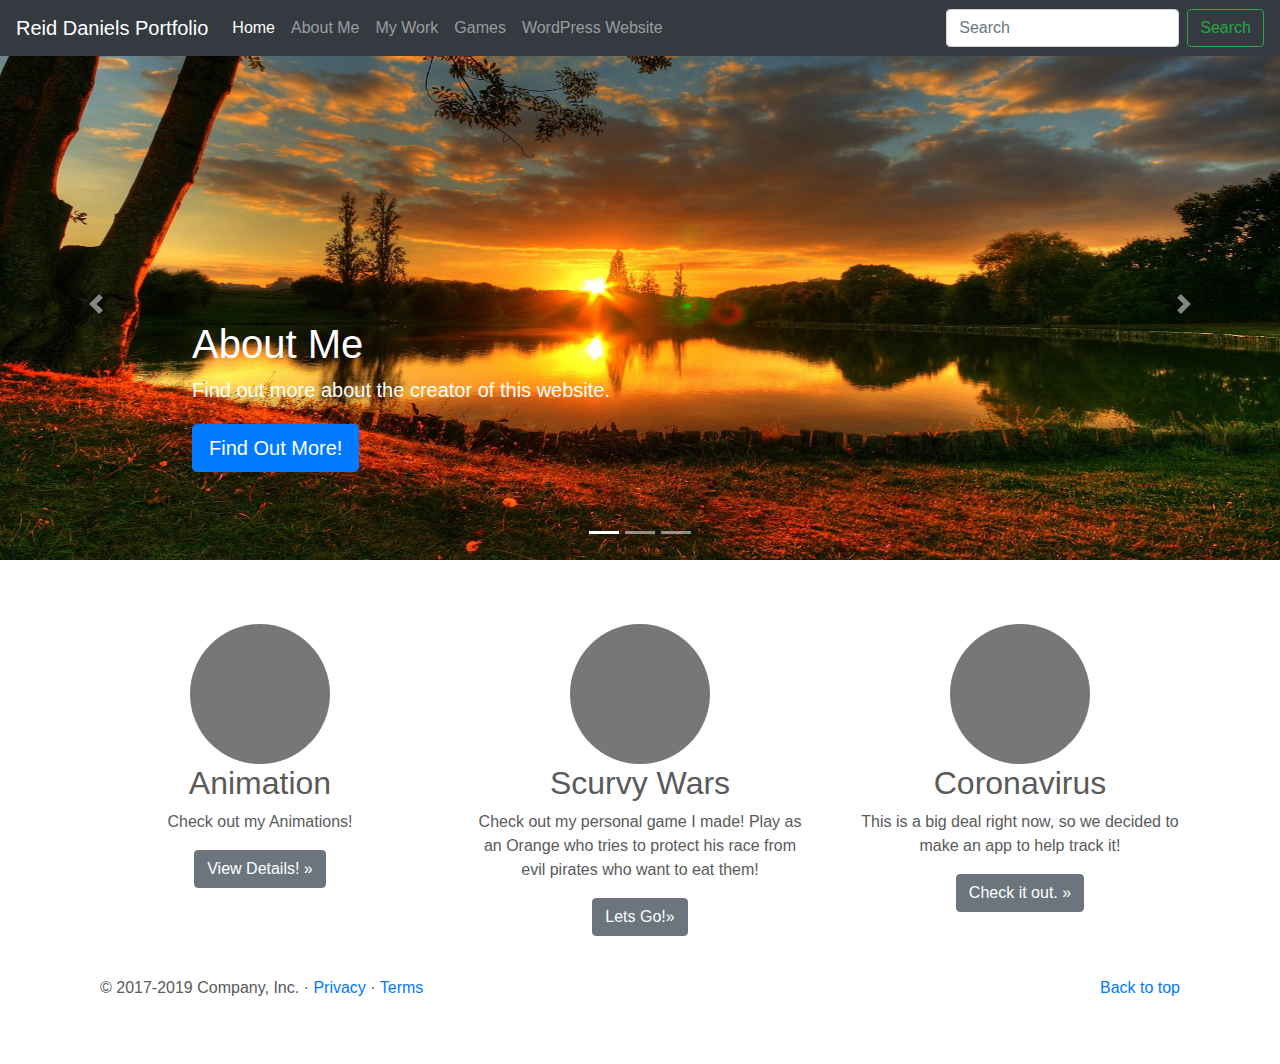
==== index.html @ 0f3f3d0d "Website" ====
<!doctype html>
<html lang="en">
  <head>
    <!-- Required meta tags -->
    <meta charset="utf-8">
    <meta name="viewport" content="width=device-width, initial-scale=1, shrink-to-fit=no">
	  <meta name="description" content="Portfolio Website for GIMM 300">
    <meta name="author" content="Reid Daniels">
	  <!--<link rel="icon" href="">-->

    <!-- Bootstrap CSS -->
    <link rel="stylesheet" href="https://stackpath.bootstrapcdn.com/bootstrap/4.4.1/css/bootstrap.min.css" integrity="sha384-Vkoo8x4CGsO3+Hhxv8T/Q5PaXtkKtu6ug5TOeNV6gBiFeWPGFN9MuhOf23Q9Ifjh" crossorigin="anonymous">

  <link href="css/carousel.css" rel="stylesheet">
  <title>Portfolio Website</title>
  </head>
	
  <body>
    <header>
  <nav class="navbar navbar-expand-md navbar-dark fixed-top bg-dark">
    <a class="navbar-brand" href="#">Reid Daniels Portfolio</a>
    <button class="navbar-toggler" type="button" data-toggle="collapse" data-target="#navbarCollapse" aria-controls="navbarCollapse" aria-expanded="false" aria-label="Toggle navigation">
      <span class="navbar-toggler-icon"></span>
    </button>
    <div class="collapse navbar-collapse" id="navbarCollapse">
      <ul class="navbar-nav mr-auto">
        <li class="nav-item active">
          <a class="nav-link" href="index.html">Home <span class="sr-only">(current)</span></a>
        </li>
        <li class="nav-item">
          <a class="nav-link" href="about.html">About Me</a>
        </li>
        <li class="nav-item">
          <a class="nav-link " href="MyWork.html" >My Work</a>
        </li>
		  <li class="nav-item">
          <a class="nav-link " href="Games.html" >Games</a>
        </li>
		  <li class="nav-item">
          <a class="nav-link " href="http://100.24.35.136/index.php/home/" >WordPress Website</a>
        </li>
      </ul>
      <form class="form-inline mt-2 mt-md-0">
        <input class="form-control mr-sm-2" type="text" placeholder="Search" aria-label="Search">
        <button class="btn btn-outline-success my-2 my-sm-0" type="submit">Search</button>
      </form>
    </div>
  </nav>
</header>

<main role="main">

  <div id="myCarousel" class="carousel slide" data-ride="carousel">
    <ol class="carousel-indicators">
      <li data-target="#myCarousel" data-slide-to="0" class="active"></li>
      <li data-target="#myCarousel" data-slide-to="1"></li>
      <li data-target="#myCarousel" data-slide-to="2"></li>
    </ol>
    <div class="carousel-inner">
      <div class="carousel-item active">
        <svg class="bd-placeholder-img" width="100%" height="100%" xmlns="http://www.w3.org/2000/svg" preserveAspectRatio="xMidYMid slice" focusable="false" role="img"><rect width="100%" height="100%" fill="#777"/></svg>
		  <img class="first-slide" src="images/nature.jpg"> 
        <div class="container">
          <div class="carousel-caption text-left">
            <h1>About Me</h1>
            <p>Find out more about the creator of this website.</p>
            <p><a class="btn btn-lg btn-primary" href="about.html" role="button">Find Out More!</a></p>
          </div>
        </div>
      </div>
      <div class="carousel-item">
        <svg class="bd-placeholder-img" width="100%" height="100%" xmlns="http://www.w3.org/2000/svg" preserveAspectRatio="xMidYMid slice" focusable="false" role="img"><rect width="100%" height="100%" fill="#777"/></svg>
		  <img src="images/scurvy.png">
        <div class="container">
          <div class="carousel-caption">
            <h1>My Work</h1>
            <p>Look at other projects I have done over the years.</p>
            <p><a class="btn btn-lg btn-primary" href="#" role="button">Learn more</a></p>
          </div>
        </div>
      </div>
      <div class="carousel-item">
        <svg class="bd-placeholder-img" width="100%" height="100%" xmlns="http://www.w3.org/2000/svg" preserveAspectRatio="xMidYMid slice" focusable="false" role="img"><rect width="100%" height="100%" fill="#777"/></svg>
		  <img src="images/">
        <div class="container">
          <div class="carousel-caption text-right">
            <h1>Games</h1>
            <p>Check out some of the bigger projects I have been a part of.</p>
            <p><a class="btn btn-lg btn-primary" href="#" role="button">Browse</a></p>
          </div>
        </div>
      </div>
    </div>
    <a class="carousel-control-prev" href="#myCarousel" role="button" data-slide="prev">
      <span class="carousel-control-prev-icon" aria-hidden="true"></span>
      <span class="sr-only">Previous</span>
    </a>
    <a class="carousel-control-next" href="#myCarousel" role="button" data-slide="next">
      <span class="carousel-control-next-icon" aria-hidden="true"></span>
      <span class="sr-only">Next</span>
    </a>
  </div>


  <!-- Marketing messaging and featurettes
  ================================================== -->
  <!-- Wrap the rest of the page in another container to center all the content. -->

  <div class="container marketing">

    <!-- Three columns of text below the carousel -->
    <div class="row">
      <div class="col-lg-4">
        <svg class="bd-placeholder-img rounded-circle" width="140" height="140" xmlns="http://www.w3.org/2000/svg" preserveAspectRatio="xMidYMid slice" focusable="false" role="img" aria-label="Placeholder: 140x140"><title>Placeholder</title><rect width="100%" height="100%" fill="#777"/><text x="50%" y="50%" fill="#777" dy=".3em">140x140</text></svg>
        <h2>Animation</h2>
        <p>Check out my Animations!</p>
        <p><a class="btn btn-secondary" href="#" role="button">View Details! &raquo;</a></p>
      </div><!-- /.col-lg-4 -->
      <div class="col-lg-4">
        <svg class="bd-placeholder-img rounded-circle" width="140" height="140" xmlns="http://www.w3.org/2000/svg" preserveAspectRatio="xMidYMid slice" focusable="false" role="img" aria-label="Placeholder: 140x140"><title>Placeholder</title><rect width="100%" height="100%" fill="#777"/><text x="50%" y="50%" fill="#777" dy=".3em">140x140</text></svg>
        <h2>Scurvy Wars</h2>
        <p>Check out my personal game I made! Play as an Orange who tries to protect his race from evil pirates who want to eat them!</p>
        <p><a class="btn btn-secondary" href="#" role="button">Lets Go!&raquo;</a></p>
      </div><!-- /.col-lg-4 -->
      <div class="col-lg-4">
        <svg class="bd-placeholder-img rounded-circle" width="140" height="140" xmlns="http://www.w3.org/2000/svg" preserveAspectRatio="xMidYMid slice" focusable="false" role="img" aria-label="Placeholder: 140x140" ><title>Placeholder</title><rect width="100%" height="100%" fill="#777" img="images/corona.jpg"/><text x="50%" y="50%" fill="#777" dy=".3em">140x140</text></svg>
        <h2>Coronavirus</h2>
        <p>This is a big deal right now, so we decided to make an app to help track it!</p>
        <p><a class="btn btn-secondary" href="#" role="button">Check it out. &raquo;</a></p>
      </div><!-- /.col-lg-4 -->
    </div><!-- /.row -->


   

  <!-- FOOTER -->
  <footer class="container">
    <p class="float-right"><a href="#">Back to top</a></p>
    <p>&copy; 2017-2019 Company, Inc. &middot; <a href="#">Privacy</a> &middot; <a href="#">Terms</a></p>
  </footer>

    <!-- Optional JavaScript -->
    <!-- jQuery first, then Popper.js, then Bootstrap JS -->
    <script src="https://code.jquery.com/jquery-3.4.1.slim.min.js" integrity="sha384-J6qa4849blE2+poT4WnyKhv5vZF5SrPo0iEjwBvKU7imGFAV0wwj1yYfoRSJoZ+n" crossorigin="anonymous"></script>
    <script src="https://cdn.jsdelivr.net/npm/popper.js@1.16.0/dist/umd/popper.min.js" integrity="sha384-Q6E9RHvbIyZFJoft+2mJbHaEWldlvI9IOYy5n3zV9zzTtmI3UksdQRVvoxMfooAo" crossorigin="anonymous"></script>
    <script src="https://stackpath.bootstrapcdn.com/bootstrap/4.4.1/js/bootstrap.min.js" integrity="sha384-wfSDF2E50Y2D1uUdj0O3uMBJnjuUD4Ih7YwaYd1iqfktj0Uod8GCExl3Og8ifwB6" crossorigin="anonymous"></script>
  </body>
</html>
---- css/carousel.css ----
/* GLOBAL STYLES
-------------------------------------------------- */
/* Padding below the footer and lighter body text */

body {
  padding-top: 3rem;
  padding-bottom: 3rem;
  color: #5a5a5a;
}


/* CUSTOMIZE THE CAROUSEL
-------------------------------------------------- */

/* Carousel base class */
.carousel {
  margin-bottom: 4rem;
}
/* Since positioning the image, we need to help out the caption */
.carousel-caption {
  bottom: 3rem;
  z-index: 10;
}

/* Declare heights because of positioning of img element */
.carousel-item {
  height: 32rem;
}
.carousel-item > img {
  position: absolute;
  top: 0;
  left: 0;
  min-width: 100%;
  height: 32rem;
}


/* MARKETING CONTENT
-------------------------------------------------- */

/* Center align the text within the three columns below the carousel */
.marketing .col-lg-4 {
  margin-bottom: 1.5rem;
  text-align: center;
}
.marketing h2 {
  font-weight: 400;
}
.marketing .col-lg-4 p {
  margin-right: .75rem;
  margin-left: .75rem;
}


/* Featurettes
------------------------- */

.featurette-divider {
  margin: 5rem 0; /* Space out the Bootstrap <hr> more */
}

/* Thin out the marketing headings */
.featurette-heading {
  font-weight: 300;
  line-height: 1;
  letter-spacing: -.05rem;
}


/* RESPONSIVE CSS
-------------------------------------------------- */

@media (min-width: 40em) {
  /* Bump up size of carousel content */
  .carousel-caption p {
    margin-bottom: 1.25rem;
    font-size: 1.25rem;
    line-height: 1.4;
  }

  .featurette-heading {
    font-size: 50px;
  }
}

@media (min-width: 62em) {
  .featurette-heading {
    margin-top: 7rem;
  }
}
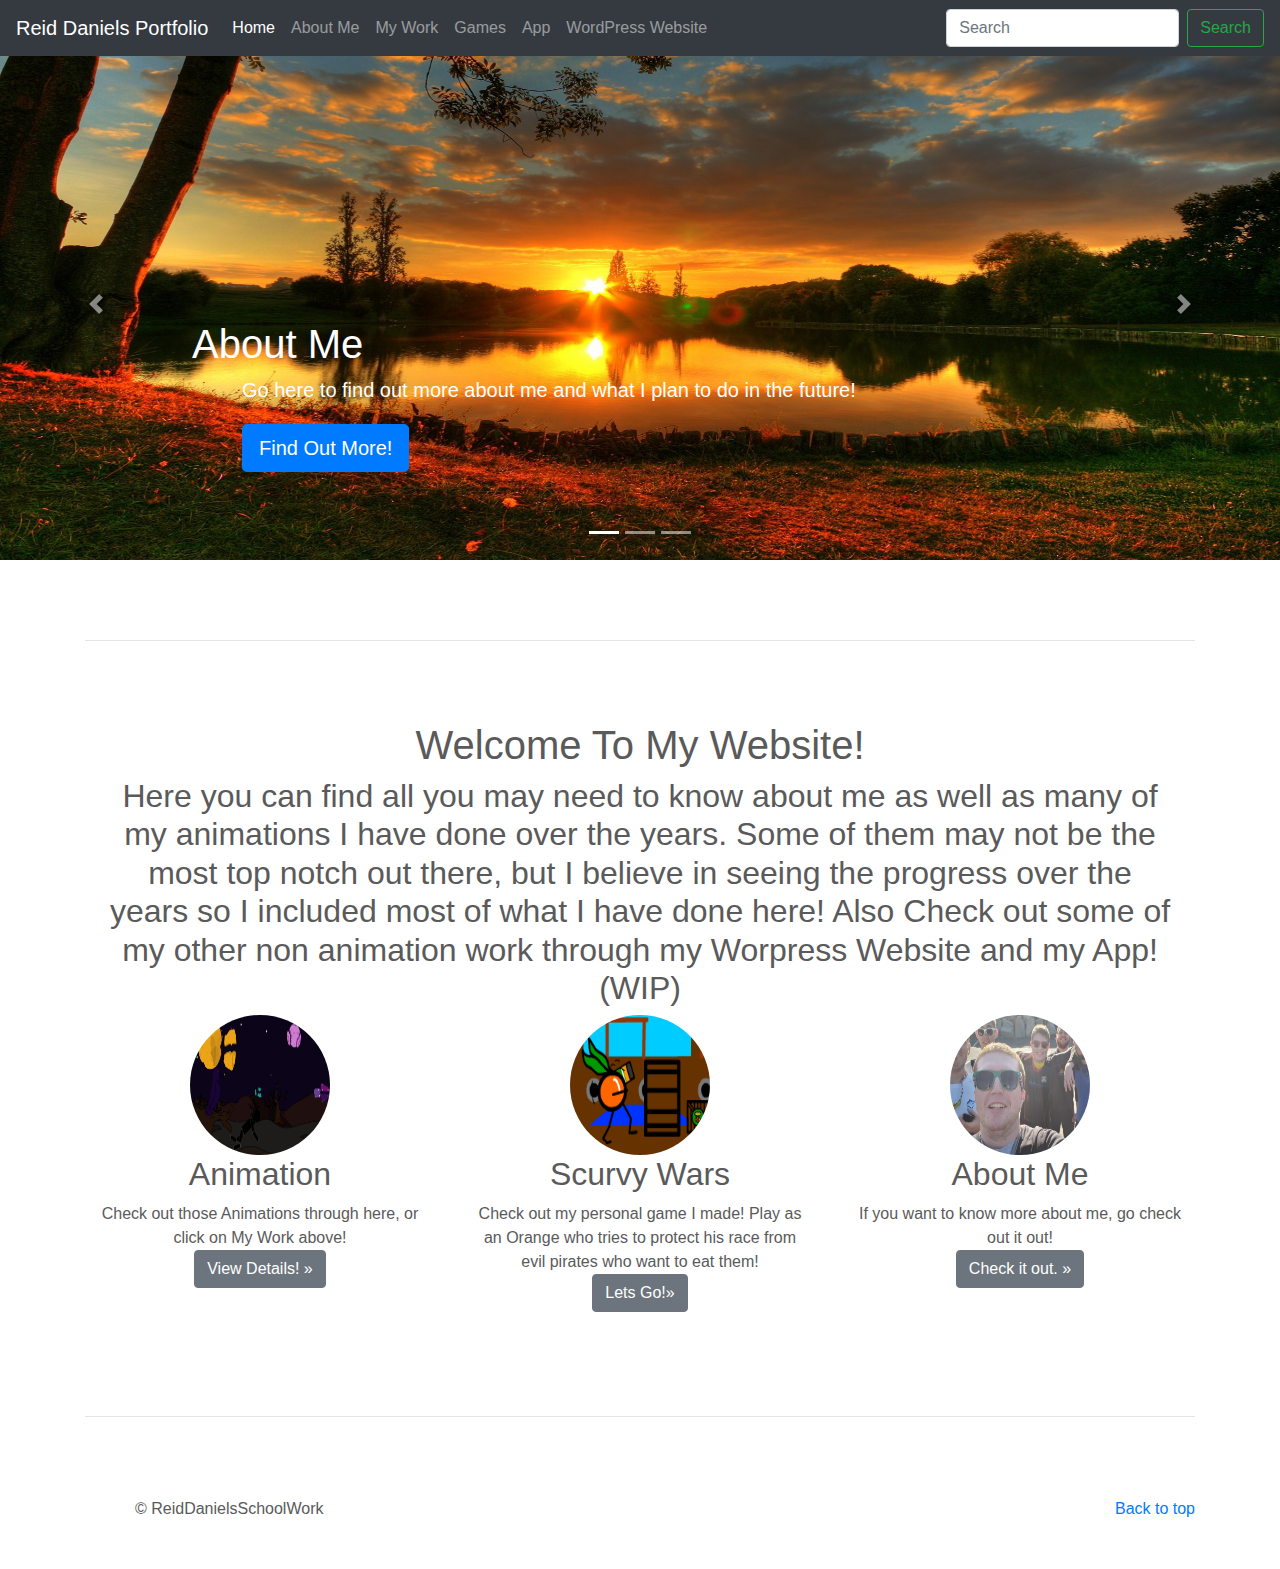
==== commit 5ff37558: "Finished Website" ====
--- a/index.html
+++ b/index.html
@@ -12,6 +12,7 @@
     <link rel="stylesheet" href="https://stackpath.bootstrapcdn.com/bootstrap/4.4.1/css/bootstrap.min.css" integrity="sha384-Vkoo8x4CGsO3+Hhxv8T/Q5PaXtkKtu6ug5TOeNV6gBiFeWPGFN9MuhOf23Q9Ifjh" crossorigin="anonymous">
 
   <link href="css/carousel.css" rel="stylesheet">
+	  <link href="styles.css" rel="stylesheet">
   <title>Portfolio Website</title>
   </head>
 	
@@ -35,6 +36,10 @@
         </li>
 		  <li class="nav-item">
           <a class="nav-link " href="Games.html" >Games</a>
+			  
+        </li>
+		    <li class="nav-item">
+          <a class="nav-link " href="Games.html" >App</a>
         </li>
 		  <li class="nav-item">
           <a class="nav-link " href="http://100.24.35.136/index.php/home/" >WordPress Website</a>
@@ -59,34 +64,34 @@
     <div class="carousel-inner">
       <div class="carousel-item active">
         <svg class="bd-placeholder-img" width="100%" height="100%" xmlns="http://www.w3.org/2000/svg" preserveAspectRatio="xMidYMid slice" focusable="false" role="img"><rect width="100%" height="100%" fill="#777"/></svg>
-		  <img class="first-slide" src="images/nature.jpg"> 
+		  <img class="first-slide" src="images/nature.jpg" alt="nature scene" > 
         <div class="container">
           <div class="carousel-caption text-left">
-            <h1>About Me</h1>
-            <p>Find out more about the creator of this website.</p>
+            <h1 class="text-left ">About Me</h1>
+            <p >Go here to find out more about me and what I plan to do in the future!</p>
             <p><a class="btn btn-lg btn-primary" href="about.html" role="button">Find Out More!</a></p>
           </div>
         </div>
       </div>
       <div class="carousel-item">
         <svg class="bd-placeholder-img" width="100%" height="100%" xmlns="http://www.w3.org/2000/svg" preserveAspectRatio="xMidYMid slice" focusable="false" role="img"><rect width="100%" height="100%" fill="#777"/></svg>
-		  <img src="images/scurvy.png">
+		  <img src="images/scurvy.png" alt="Image of Scurvy Wars">
         <div class="container">
           <div class="carousel-caption">
             <h1>My Work</h1>
-            <p>Look at other projects I have done over the years.</p>
-            <p><a class="btn btn-lg btn-primary" href="#" role="button">Learn more</a></p>
+            <p>Look at some animations and other projects I have been a part of.</p>
+            <p><a class="btn btn-lg btn-primary" href="MyWork.html" role="button">Learn more</a></p>
           </div>
         </div>
       </div>
       <div class="carousel-item">
         <svg class="bd-placeholder-img" width="100%" height="100%" xmlns="http://www.w3.org/2000/svg" preserveAspectRatio="xMidYMid slice" focusable="false" role="img"><rect width="100%" height="100%" fill="#777"/></svg>
-		  <img src="images/">
+		  <img src="images/mainscreen.png" alt="Image of a old Group Game">
         <div class="container">
           <div class="carousel-caption text-right">
-            <h1>Games</h1>
-            <p>Check out some of the bigger projects I have been a part of.</p>
-            <p><a class="btn btn-lg btn-primary" href="#" role="button">Browse</a></p>
+            <h1 class="text-right">Games</h1>
+            <p class="text-right">Check out my game and our upcoming app!</p>
+            <p><a class="btn btn-lg btn-primary" href="Games.html" role="button">Browse</a></p>
           </div>
         </div>
       </div>
@@ -107,36 +112,38 @@
   <!-- Wrap the rest of the page in another container to center all the content. -->
 
   <div class="container marketing">
+	  <hr class="featurette-divider">
+	  <h1>Welcome To My Website!</h1>
+	  <h2>Here you can find all you may need to know about me as well as many of my animations I have done over the years. Some of them may not be the most top notch out there, but I believe in seeing the progress over the years so I included most of what I have done here! Also Check out some of my other non animation work through my Worpress Website and my App!(WIP)</h2>
 
     <!-- Three columns of text below the carousel -->
     <div class="row">
       <div class="col-lg-4">
-        <svg class="bd-placeholder-img rounded-circle" width="140" height="140" xmlns="http://www.w3.org/2000/svg" preserveAspectRatio="xMidYMid slice" focusable="false" role="img" aria-label="Placeholder: 140x140"><title>Placeholder</title><rect width="100%" height="100%" fill="#777"/><text x="50%" y="50%" fill="#777" dy=".3em">140x140</text></svg>
+        <img src="images/wakeup.png" class="rounded-circle" width="140" height="140" alt="Wake up!">
         <h2>Animation</h2>
-        <p>Check out my Animations!</p>
-        <p><a class="btn btn-secondary" href="#" role="button">View Details! &raquo;</a></p>
+        <p>Check out those Animations through here, or click on My Work above!</p>
+        <p><a class="btn btn-secondary" href="MyWork.html" role="button">View Details! &raquo;</a></p>
       </div><!-- /.col-lg-4 -->
       <div class="col-lg-4">
-        <svg class="bd-placeholder-img rounded-circle" width="140" height="140" xmlns="http://www.w3.org/2000/svg" preserveAspectRatio="xMidYMid slice" focusable="false" role="img" aria-label="Placeholder: 140x140"><title>Placeholder</title><rect width="100%" height="100%" fill="#777"/><text x="50%" y="50%" fill="#777" dy=".3em">140x140</text></svg>
+        <img src="images/scurvywars.png" class="rounded-circle" width="140" height="140" alt="Scared Orange">
         <h2>Scurvy Wars</h2>
         <p>Check out my personal game I made! Play as an Orange who tries to protect his race from evil pirates who want to eat them!</p>
-        <p><a class="btn btn-secondary" href="#" role="button">Lets Go!&raquo;</a></p>
+        <p><a class="btn btn-secondary" href="Games.html" role="button">Lets Go!&raquo;</a></p>
       </div><!-- /.col-lg-4 -->
       <div class="col-lg-4">
-        <svg class="bd-placeholder-img rounded-circle" width="140" height="140" xmlns="http://www.w3.org/2000/svg" preserveAspectRatio="xMidYMid slice" focusable="false" role="img" aria-label="Placeholder: 140x140" ><title>Placeholder</title><rect width="100%" height="100%" fill="#777" img="images/corona.jpg"/><text x="50%" y="50%" fill="#777" dy=".3em">140x140</text></svg>
-        <h2>Coronavirus</h2>
-        <p>This is a big deal right now, so we decided to make an app to help track it!</p>
-        <p><a class="btn btn-secondary" href="#" role="button">Check it out. &raquo;</a></p>
+        <img src="images/personal.jpg" class="rounded-circle" width="140" height="140" alt="Me on a White Water Rafting Trip">
+        <h2>About Me</h2>
+        <p>If you want to know more about me, go check out it out!</p>
+        <p><a class="btn btn-secondary" href="about.html" role="button">Check it out. &raquo;</a></p>
       </div><!-- /.col-lg-4 -->
     </div><!-- /.row -->
 
+<hr class="featurette-divider">
+	</div>
 
-   
-
-  <!-- FOOTER -->
-  <footer class="container">
+ <footer class="container">
     <p class="float-right"><a href="#">Back to top</a></p>
-    <p>&copy; 2017-2019 Company, Inc. &middot; <a href="#">Privacy</a> &middot; <a href="#">Terms</a></p>
+    <p>&copy; ReidDanielsSchoolWork</p>
   </footer>
 
     <!-- Optional JavaScript -->
@@ -144,5 +151,6 @@
     <script src="https://code.jquery.com/jquery-3.4.1.slim.min.js" integrity="sha384-J6qa4849blE2+poT4WnyKhv5vZF5SrPo0iEjwBvKU7imGFAV0wwj1yYfoRSJoZ+n" crossorigin="anonymous"></script>
     <script src="https://cdn.jsdelivr.net/npm/popper.js@1.16.0/dist/umd/popper.min.js" integrity="sha384-Q6E9RHvbIyZFJoft+2mJbHaEWldlvI9IOYy5n3zV9zzTtmI3UksdQRVvoxMfooAo" crossorigin="anonymous"></script>
     <script src="https://stackpath.bootstrapcdn.com/bootstrap/4.4.1/js/bootstrap.min.js" integrity="sha384-wfSDF2E50Y2D1uUdj0O3uMBJnjuUD4Ih7YwaYd1iqfktj0Uod8GCExl3Og8ifwB6" crossorigin="anonymous"></script>
+	  </main>
   </body>
 </html>
--- a/styles.css
+++ b/styles.css
@@ -0,0 +1,39 @@
+
+.videos2{
+	margin-left: 0px;
+	margin-top: 50px;
+	margin-bottom: 50px;
+	margin-right: 250px;
+
+}
+.scurvy{
+	margin-left: 275px;
+	margin-top: 50px;
+	
+}
+
+.videos{
+	margin-left: 250px;
+	margin-top: 50px;
+	margin-bottom: 50px;
+	margin-right: 250px;
+}
+h1{
+	text-align:center;
+}
+p{
+	margin: 0px 0px 0px 50px;
+	
+}
+
+
+h2{
+	text-align:center;
+	margin-right: 20px;
+	margin-left: 20px;
+}
+h2{
+	margin-right: 20px;
+	margin-left: 20px;
+	
+}
